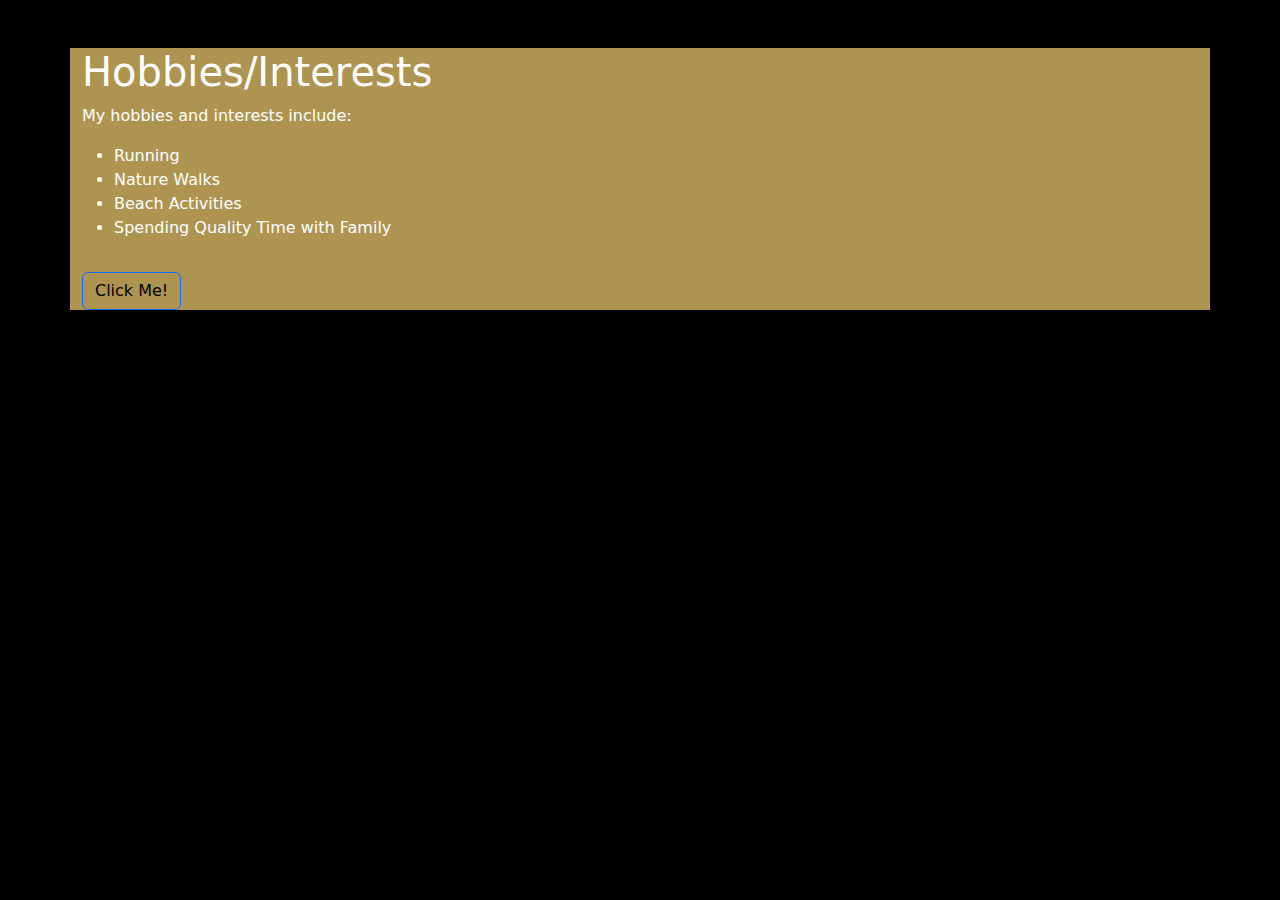
==== hobbies.html @ 325f9cbe "initial layout" ====
<!DOCTYPE html>
<html lang="en">
<head>
    <meta charset="UTF-8">
    <meta name="viewport" content="width=device-width, initial-scale=1.0">
    <title>Hobbies/Interests</title>
    <link rel="stylesheet" href="https://cdnjs.cloudflare.com/ajax/libs/bootstrap/5.3.0/css/bootstrap.min.css">
    <link rel="stylesheet" href="styles.css">
</head>
<body>

    <!-- Off-canvas sidebar -->
    <div class="offcanvas offcanvas-start" tabindex="-1" id="sidebar">
        <div class="offcanvas-header">
            <img src="noreenlogo.png" alt="Logo" width="200">
            <button type="button" class="btn-close text-reset" data-bs-dismiss="offcanvas" aria-label="Close"></button>
        </div>
        <div class="offcanvas-body">
            <ul class="list-unstyled">
                <li><a href="index.html">Home</a></li>
                <li><a href="hobbies.html">Hobbies/Interests</a></li>
                <li><a href="contact.html">Contact</a></li>
            </ul>
        </div>
    </div>

    <!-- Page content -->
    <div class="container mt-5">
        <h1>Hobbies/Interests</h1>
        
        <p>My hobbies and interests include:</p>
        <ul>
            <li>Running</li>
            <li>Nature Walks</li>
            <li>Beach Activities</li>
            <li>Spending Quality Time with Family</li>
        </ul>
        <button class="btn btn-primary mt-3" type="button" data-bs-toggle="offcanvas" data-bs-target="#sidebar" aria-controls="sidebar">
            Click Me!
        </button>
    </div>

    <!-- Bootstrap JS bundle -->
    <script src="https://cdnjs.cloudflare.com/ajax/libs/bootstrap/5.3.0/js/bootstrap.bundle.min.js"></script>

</body>
</html>
---- styles.css ----
/* Set the body background color to black and text color to white */
body {
    background-color: #000;
    color: #fff;
}

/* Change the off-canvas background to gold and text color to black */
.offcanvas-body {
    background-color: #ad9551;
    color: #000;
}

/* Change the form input background to black and set the text color to gold */
input[type="text"], input[type="email"], textarea {
    background-color: #000;
    color: #ad9551;
}

/* Change the submit button background to gold and set text color to black */
.btn-submit {
    background-color: #ad9551;
    color: #000;
}

/* Set the active sidebar link color to gold */
.offcanvas-body ul li a:active {
    color: #ad9551;
}

/* Set the hover effect of the sidebar links to gold */
.offcanvas-body ul li a:hover {
    color: #ad9551;
}

/* Update the page content background to gold */
.container {
    background-color: #ad9551;
}

/* Change the primary button background to gold and text color to black */
.btn-primary {
    background-color: #ad9551;
    color: #000;
}

/* Remove the default blue outline when hovering over buttons */
.btn:hover, .btn:focus {
    outline: none;
}

/* Change hyperlink color to bronze and remove underline */
a {
    color: #ad9551;
    text-decoration: none;
}

/* Change hyperlink color to black on hover */
a:hover {
    color: #000;
}

/* Set the sidebar link color to black */
.offcanvas-body ul li a {
    color: white;
}

/* Change the sidebar link color to gold on hover */
.offcanvas-body ul li a:hover {
    color: black;
}
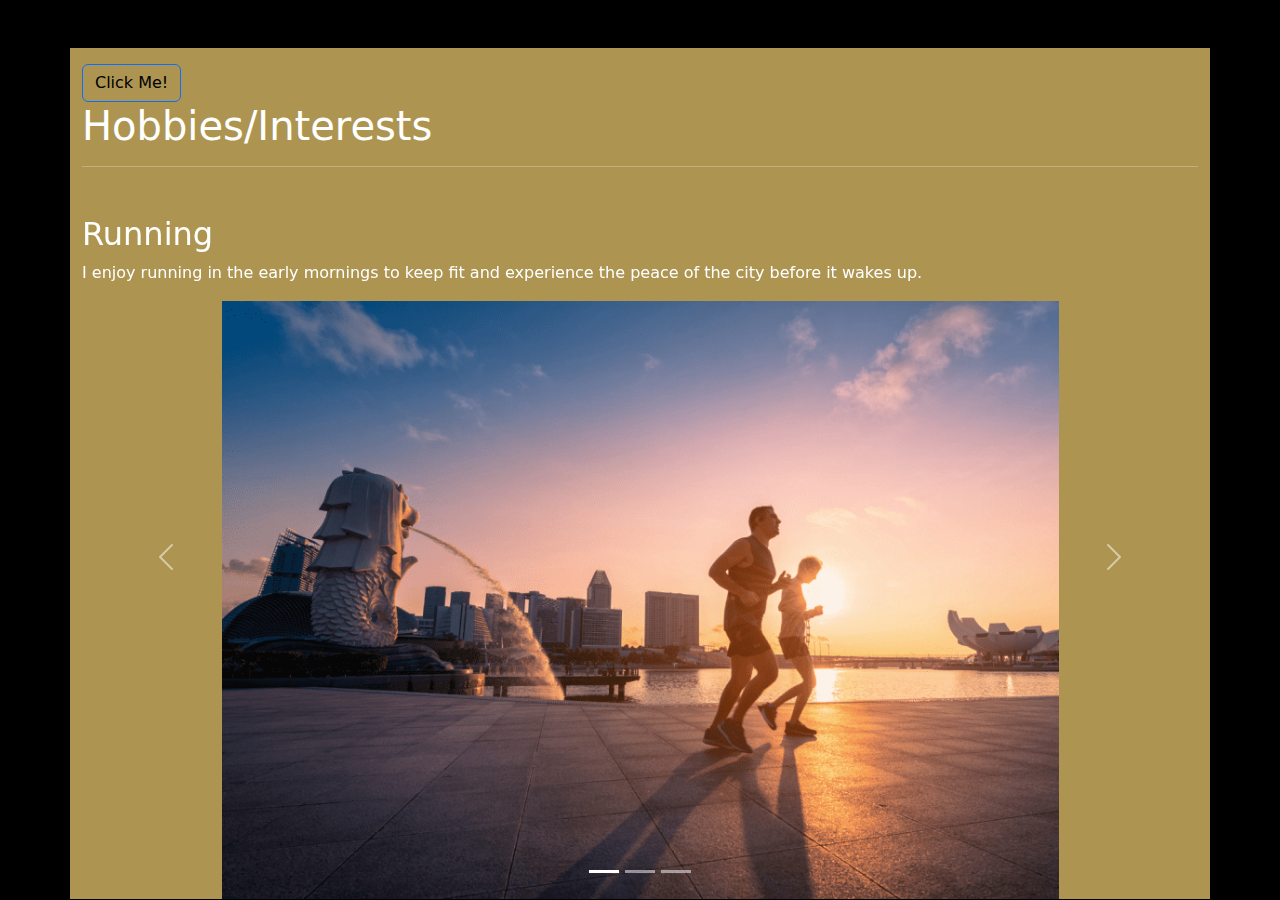
==== commit c8fe876a: "Updated carousel and page layouts" ====
--- a/hobbies.html
+++ b/hobbies.html
@@ -26,18 +26,50 @@
 
     <!-- Page content -->
     <div class="container mt-5">
-        <h1>Hobbies/Interests</h1>
-        
-        <p>My hobbies and interests include:</p>
-        <ul>
-            <li>Running</li>
-            <li>Nature Walks</li>
-            <li>Beach Activities</li>
-            <li>Spending Quality Time with Family</li>
-        </ul>
         <button class="btn btn-primary mt-3" type="button" data-bs-toggle="offcanvas" data-bs-target="#sidebar" aria-controls="sidebar">
             Click Me!
         </button>
+        <h1>Hobbies/Interests</h1>
+        <hr>
+        <!-- Bootstrap 5 Carousel -->
+        <div id="carouselExampleSlidesOnly" class="carousel slide mt-5" data-bs-ride="carousel" data-bs-interval="3000" data-bs-slides="1">
+            <div class="carousel-inner">
+                <div class="carousel-item active">
+                    <div class="text-box">
+                        <h2>Running</h2>
+                        <p>I enjoy running in the early mornings to keep fit and experience the peace of the city before it wakes up.</p>
+                    </div>
+                    <img src="runningsg.jpg" class="d-block w-75 mx-auto" alt="Running in Singapore">
+                </div>
+                <div class="carousel-item">
+                    <div class="text-box">
+                        <h2>Nature Walks</h2>
+                        <p>Exploring the lush greenery and wildlife of Singapore through nature walks is one of my favorite pastimes.</p>
+                    </div>
+                    <img src="nature.png" class="d-block w-75 mx-auto" alt="Sunset nature view over reservoir">
+                </div>
+                <div class="carousel-item">
+                    <div class="text-box">
+                        <h2>Beach Activities</h2>
+                        <p>Heading to the beach is a great way for me to relax and rejuvenate, whether it's swimming, sunbathing, or enjoying water sports.</p>
+                    </div>
+                    <img src="beach.jpg" class="d-block w-75 mx-auto" alt="Beach view">
+                </div>
+            </div>
+            <button class="carousel-control-prev" type="button" data-bs-target="#carouselExampleSlidesOnly" data-bs-slide="prev">
+                <span class="carousel-control-prev-icon" aria-hidden="true"></span>
+                <span class="visually-hidden">Previous</span>
+            </button>
+            <button class="carousel-control-next" type="button" data-bs-target="#carouselExampleSlidesOnly" data-bs-slide="next">
+                <span class="carousel-control-next-icon" aria-hidden="true"></span>
+                <span class="visually-hidden">Next</span>
+            </button>
+            <div class="carousel-indicators">
+                <button type="button" data-bs-target="#carouselExampleSlidesOnly" data-bs-slide-to="0" class="active" aria-current="true" aria-label="Slide 1"></button>
+                <button type="button" data-bs-target="#carouselExampleSlidesOnly" data-bs-slide-to="1" aria-label="Slide 2"></button>
+                <button type="button" data-bs-target="#carouselExampleSlidesOnly" data-bs-slide-to="2" aria-label="Slide 3"></button>
+            </div>
+        </div>
     </div>
 
     <!-- Bootstrap JS bundle -->
